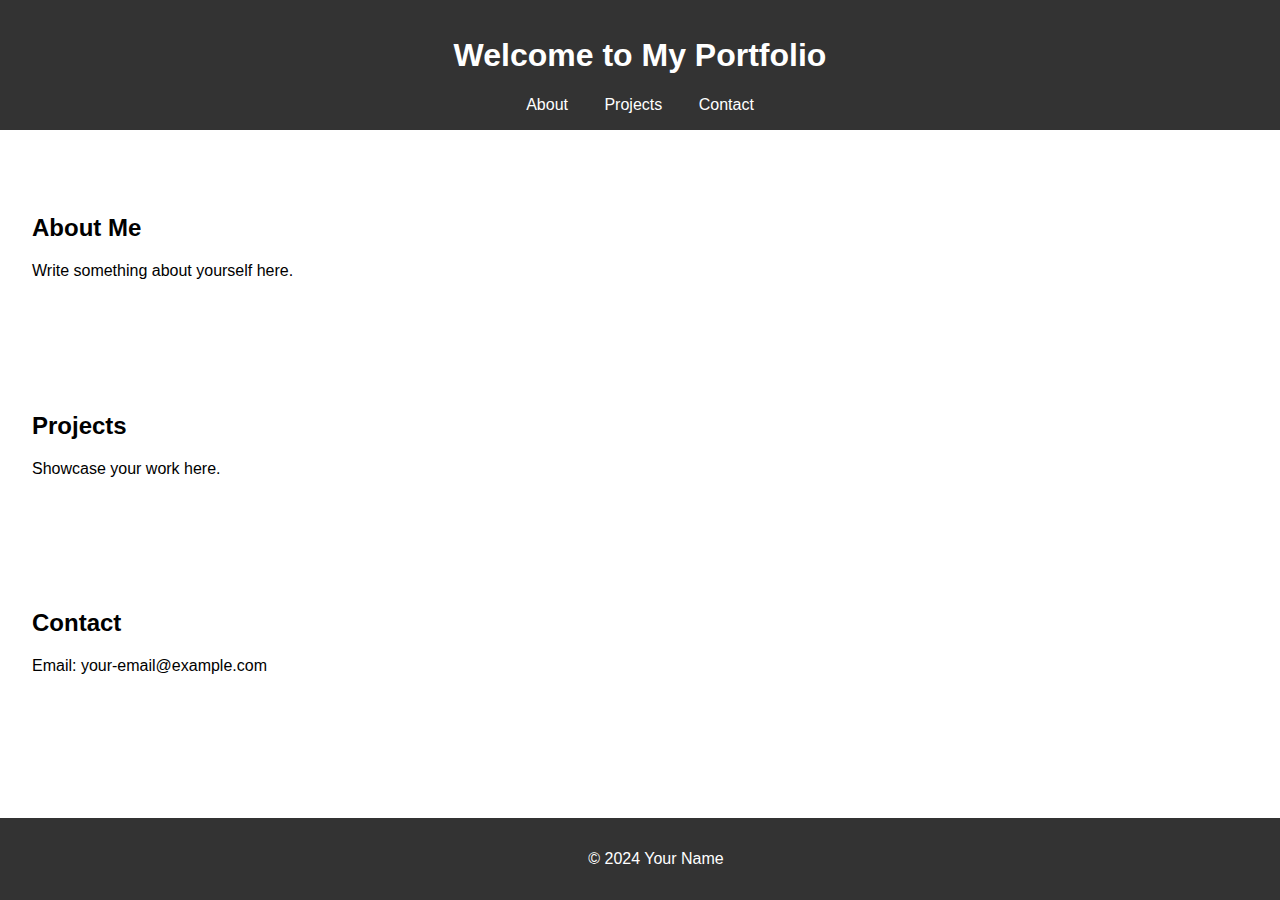
==== index.html @ f304caf8 "Add files via upload" ====
<!DOCTYPE html>
<html lang="en">
<head>
    <meta charset="UTF-8">
    <meta name="viewport" content="width=device-width, initial-scale=1.0">
    <title>My Portfolio</title>
    <link rel="stylesheet" href="style.css">
</head>
<body>
    <header>
        <h1>Welcome to My Portfolio</h1>
        <nav>
            <a href="#about">About</a>
            <a href="#projects">Projects</a>
            <a href="#contact">Contact</a>
        </nav>
    </header>
    <section id="about">
        <h2>About Me</h2>
        <p>Write something about yourself here.</p>
    </section>
    <section id="projects">
        <h2>Projects</h2>
        <p>Showcase your work here.</p>
    </section>
    <section id="contact">
        <h2>Contact</h2>
        <p>Email: your-email@example.com</p>
    </section>
    <footer>
        <p>&copy; 2024 Your Name</p>
    </footer>
    <script src="script.js"></script>
</body>
</html>
---- style.css ----
body {
    font-family: Arial, sans-serif;
    margin: 0;
    padding: 0;
    box-sizing: border-box;
}
header {
    background-color: #333;
    color: white;
    padding: 1rem;
    text-align: center;
}
nav a {
    color: white;
    margin: 0 1rem;
    text-decoration: none;
}
section {
    padding: 2rem;
    margin: 2rem 0;
}
footer {
    background-color: #333;
    color: white;
    text-align: center;
    padding: 1rem;
    position: fixed;
    bottom: 0;
    width: 100%;
}
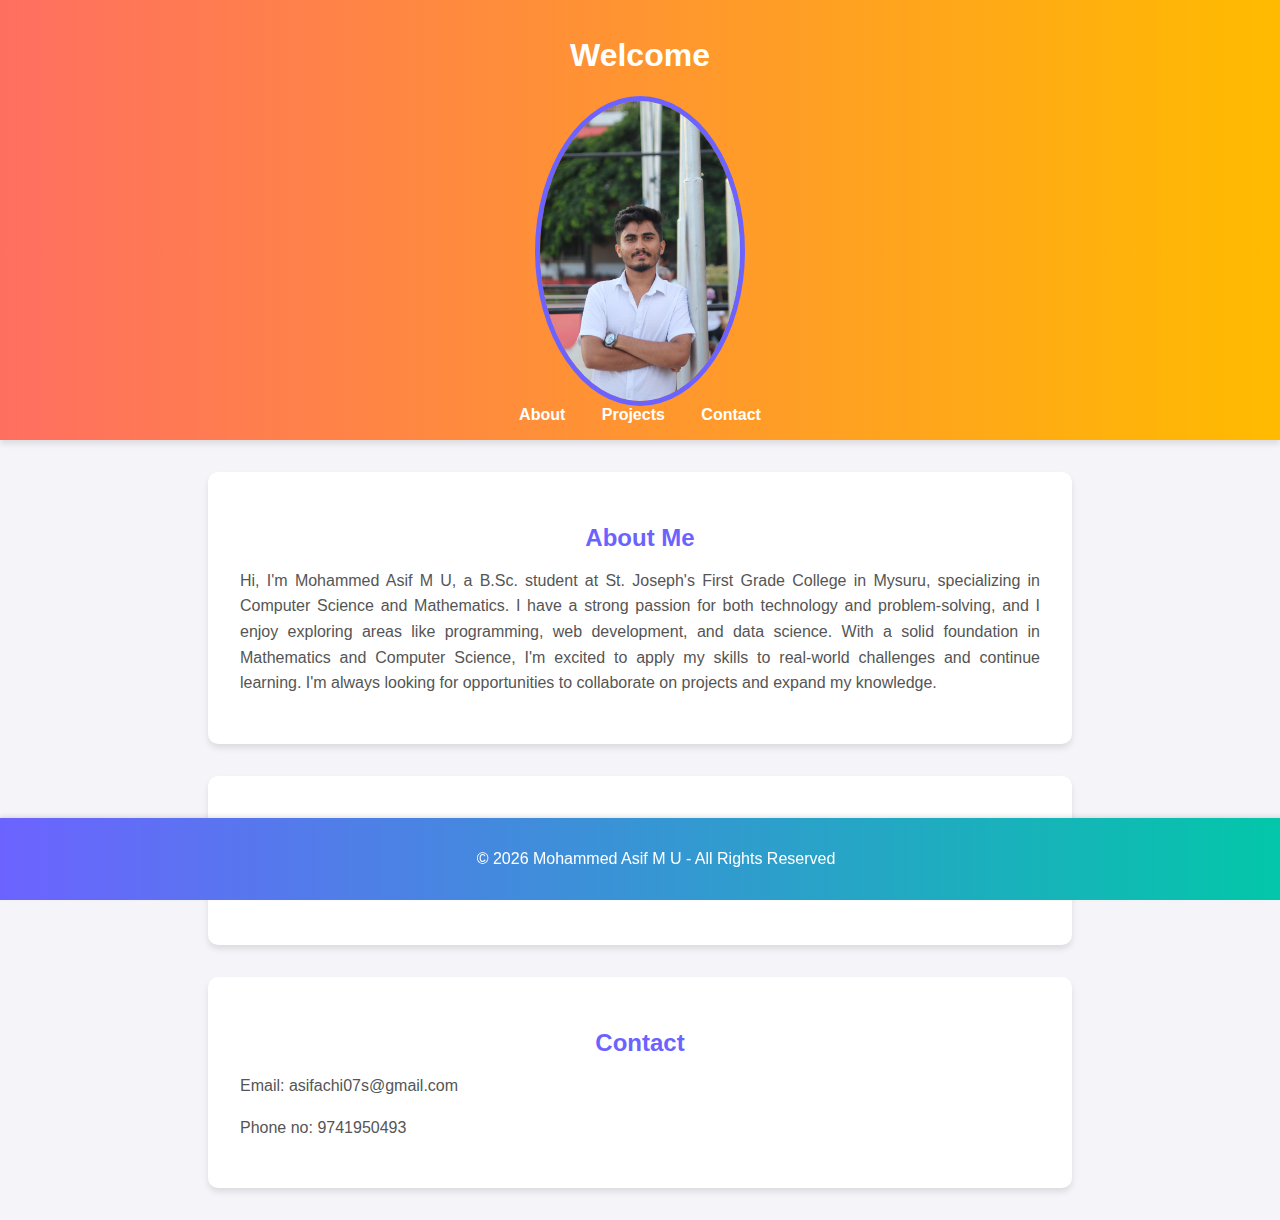
==== commit 5e43416a: "Add files via upload" ====
--- a/index.html
+++ b/index.html
@@ -9,26 +9,30 @@
 <body>
     <header>
         <h1>Welcome to My Portfolio</h1>
+    </nav>
+    <img src="../images/myphoto.jpeg.jpeg" alt="My Photo" style="width:200px; border-radius:50%;">       
         <nav>
             <a href="#about">About</a>
             <a href="#projects">Projects</a>
             <a href="#contact">Contact</a>
-        </nav>
     </header>
     <section id="about">
         <h2>About Me</h2>
-        <p>Write something about yourself here.</p>
+        <p>Hi, I'm Mohammed Asif M U, a B.Sc. student at St. Joseph's First Grade College in Mysuru, specializing in Computer Science and Mathematics. I have a strong passion for both technology and problem-solving, and I enjoy exploring areas like programming, web development, and data science.
+
+            With a solid foundation in Mathematics and Computer Science, I'm excited to apply my skills to real-world challenges and continue learning. I'm always looking for opportunities to collaborate on projects and expand my knowledge.</p>
     </section>
     <section id="projects">
         <h2>Projects</h2>
-        <p>Showcase your work here.</p>
+        <p>This website is my first project.</p>
     </section>
     <section id="contact">
         <h2>Contact</h2>
-        <p>Email: your-email@example.com</p>
+        <p>Email: asifachi07s@gmail.com</p>
+        <p> Phone no: 9741950493</p>
     </section>
     <footer>
-        <p>&copy; 2024 Your Name</p>
+        <p>&copy; 2024 Mohammed Asif M U</p>
     </footer>
     <script src="script.js"></script>
 </body>
--- a/style.css
+++ b/style.css
@@ -1,30 +1,86 @@
+/* Base Styles */
 body {
     font-family: Arial, sans-serif;
     margin: 0;
     padding: 0;
     box-sizing: border-box;
+    background-color: #f4f4f9; /* Light background for contrast */
+    color: #333; /* Dark text for readability */
 }
+
+/* Image Styles */
+img {
+    max-width: 100%; /* Ensures the image is responsive */
+    height: auto;    /* Maintains aspect ratio */
+    display: block;
+    margin: 0 auto;  /* Centers the image */
+    border-radius: 50%; /* Makes the image circular if it's a square */
+    border: 5px solid #6c63ff; /* Add a colorful border */
+}
+
+/* Header Styles */
 header {
-    background-color: #333;
+    background: linear-gradient(90deg, #ff6f61, #ffbb00); /* Gradient background */
     color: white;
     padding: 1rem;
     text-align: center;
+    box-shadow: 0 4px 6px rgba(0, 0, 0, 0.1); /* Add a subtle shadow */
 }
+
+/* Navigation Styles */
 nav a {
     color: white;
     margin: 0 1rem;
     text-decoration: none;
+    font-weight: bold;
+    transition: color 0.3s ease;
 }
+nav a:hover {
+    color: #ffdd00; /* Highlight color on hover */
+}
+
+/* Section Styles */
 section {
     padding: 2rem;
-    margin: 2rem 0;
+    margin: 2rem auto;
+    max-width: 800px;
+    background-color: white;
+    border-radius: 10px;
+    box-shadow: 0 4px 6px rgba(0, 0, 0, 0.1); /* Adds depth with shadow */
 }
+
+/* Section Titles */
+section h2 {
+    color: #6c63ff; /* Vibrant purple color */
+    text-align: center;
+    margin-bottom: 1rem;
+}
+
+/* Paragraph Styles */
+section p {
+    line-height: 1.6;
+    color: #555;
+    text-align: justify;
+}
+
+/* Footer Styles */
 footer {
-    background-color: #333;
+    background: linear-gradient(90deg, #6c63ff, #00c9a7); /* Gradient background */
     color: white;
     text-align: center;
     padding: 1rem;
     position: fixed;
     bottom: 0;
     width: 100%;
+    box-shadow: 0 -2px 4px rgba(0, 0, 0, 0.1); /* Subtle shadow for depth */
 }
+
+/* Add Hover Effects for Interactive Elements */
+button, nav a {
+    cursor: pointer;
+}
+button:hover, nav a:hover {
+    opacity: 0.9;
+    transform: scale(1.05);
+    transition: all 0.3s ease;
+}
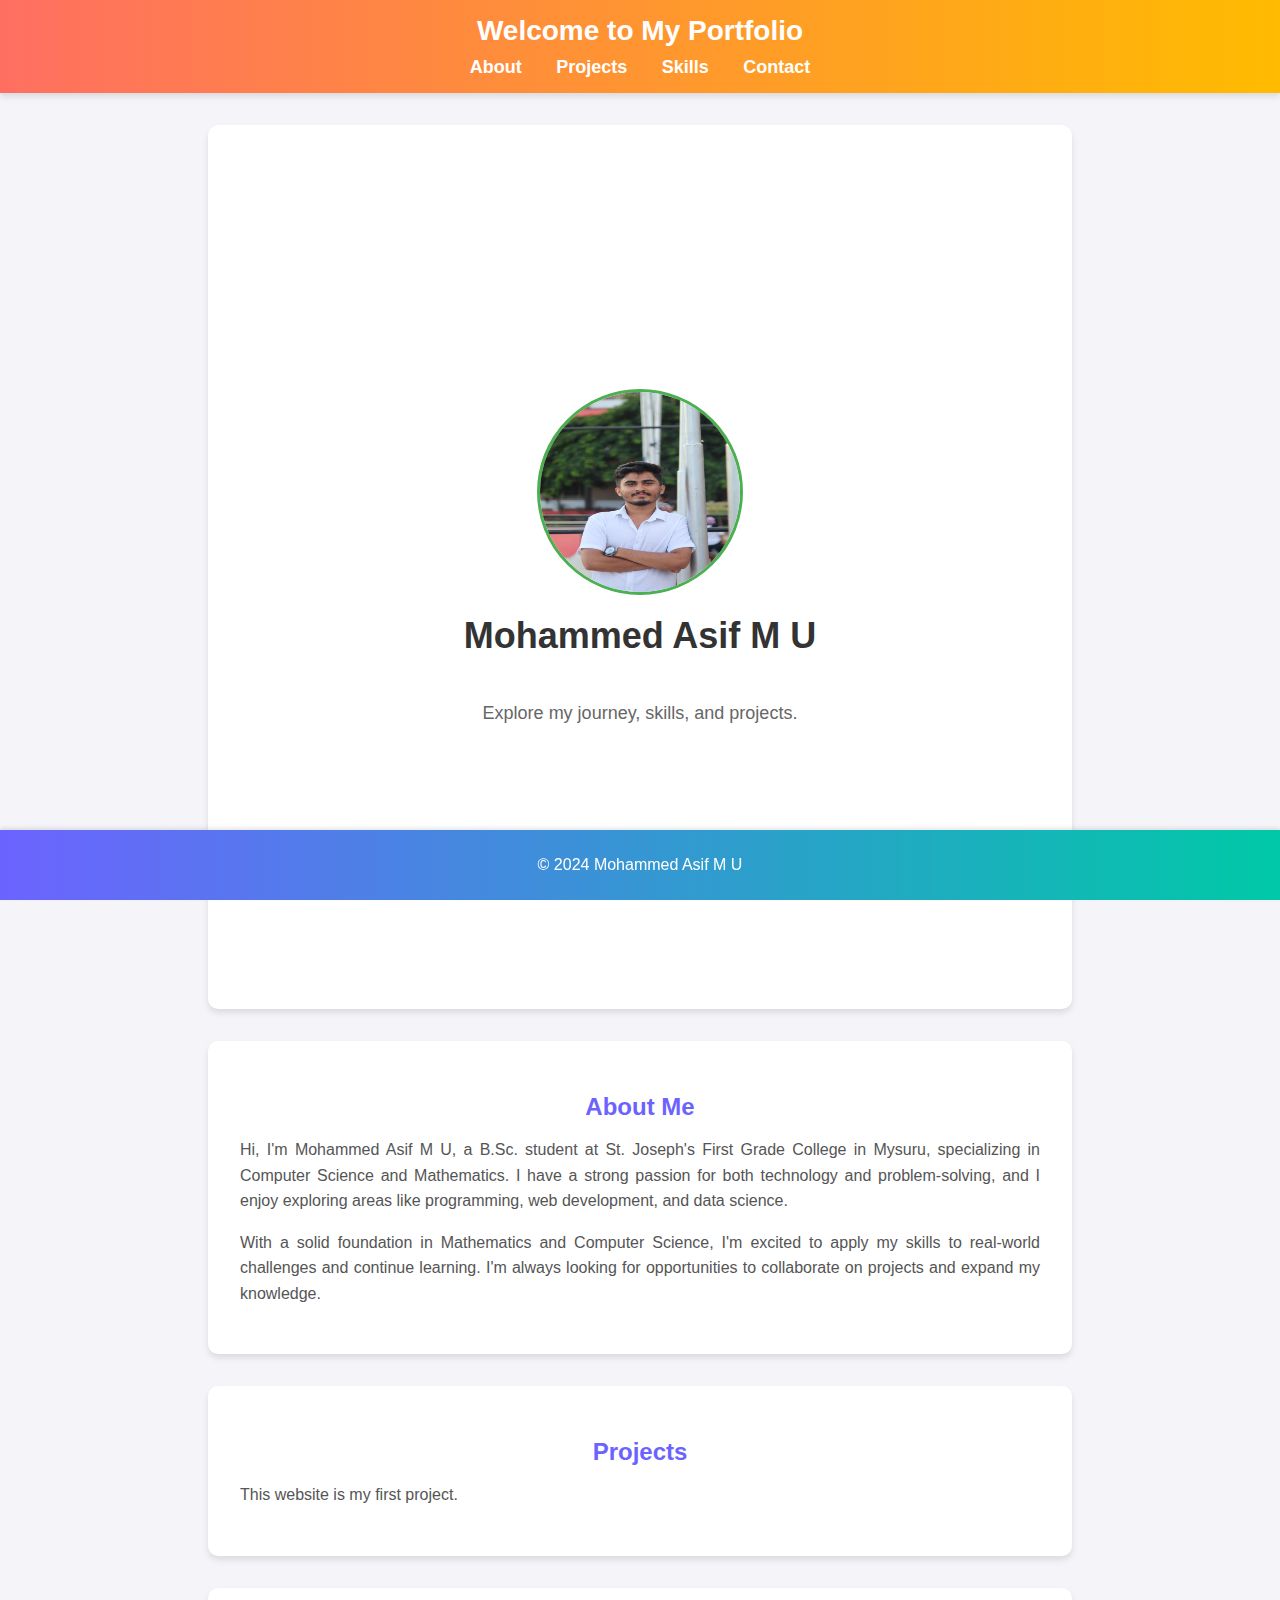
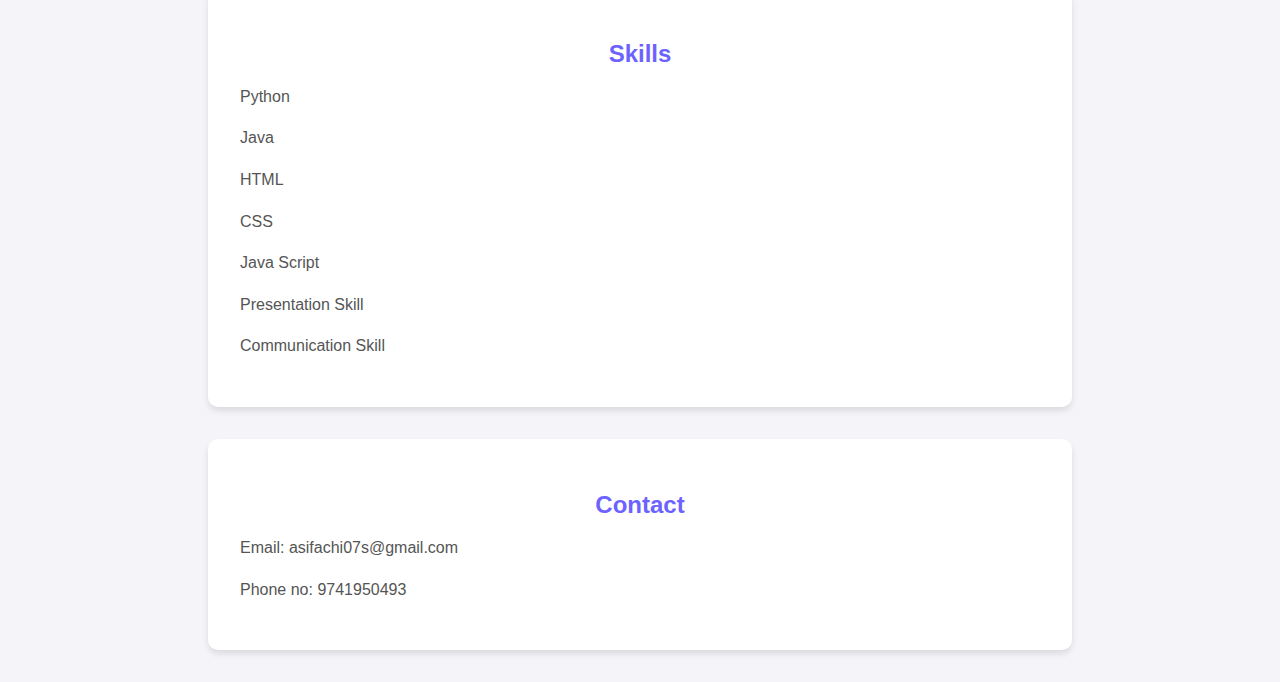
==== commit 1e095990: "Add files via upload" ====
--- a/index.html
+++ b/index.html
@@ -3,37 +3,139 @@
 <head>
     <meta charset="UTF-8">
     <meta name="viewport" content="width=device-width, initial-scale=1.0">
-    <title>My Portfolio</title>
+    <title>Home - Welcome to My Portfolio</title>
     <link rel="stylesheet" href="style.css">
+    <style>
+        /* General Styles */
+        body {
+            font-family: Arial, sans-serif;
+            margin: 0;
+            padding: 0;
+            background-color: #f4f4f9;
+        }
+
+        /* Header Section */
+        header {
+            background-color: #4CAF50;
+            color: white;
+            padding: 15px 0;
+            text-align: center;
+        }
+        header h1 {
+            margin: 0;
+            font-size: 28px;
+        }
+        nav {
+            margin-top: 10px;
+        }
+        nav a {
+            margin: 0 15px;
+            text-decoration: none;
+            color: white;
+            font-size: 18px;
+        }
+        nav a:hover {
+            text-decoration: underline;
+        }
+
+        /* Welcome Section */
+        .welcome-section {
+            display: flex;
+            flex-direction: column;
+            align-items: center;
+            justify-content: center;
+            height: calc(100vh - 80px); /* Full height minus header */
+            text-align: center;
+        }
+        .welcome-section img {
+            border-radius: 50%;
+            width: 200px;
+            height: 200px;
+            border: 3px solid #4CAF50;
+        }
+        .welcome-section h1 {
+            margin-top: 20px;
+            font-size: 36px;
+            color: #333;
+        }
+        .welcome-section p {
+            font-size: 18px;
+            color: #666;
+            max-width: 600px;
+        }
+
+        /* Footer */
+        footer {
+            text-align: center;
+            background-color: #4CAF50;
+            color: white;
+            padding: 10px 0;
+            position: fixed;
+            width: 100%;
+            bottom: 0;
+        }
+    </style>
 </head>
 <body>
     <header>
         <h1>Welcome to My Portfolio</h1>
-    </nav>
-    <img src="../images/myphoto.jpeg.jpeg" alt="My Photo" style="width:200px; border-radius:50%;">       
         <nav>
             <a href="#about">About</a>
             <a href="#projects">Projects</a>
+            <a href="#skills">Skills</a>
             <a href="#contact">Contact</a>
+        </nav>
     </header>
+    <section class="welcome-section">
+        <img src="../images/myphoto.jpeg.jpeg" alt="Mohammed Asif M U">
+        <h1>Mohammed Asif M U</h1>
+        <p>Explore my journey, skills, and projects.</p>
+    </section>     
     <section id="about">
         <h2>About Me</h2>
-        <p>Hi, I'm Mohammed Asif M U, a B.Sc. student at St. Joseph's First Grade College in Mysuru, specializing in Computer Science and Mathematics. I have a strong passion for both technology and problem-solving, and I enjoy exploring areas like programming, web development, and data science.
-
-            With a solid foundation in Mathematics and Computer Science, I'm excited to apply my skills to real-world challenges and continue learning. I'm always looking for opportunities to collaborate on projects and expand my knowledge.</p>
+        <p>Hi, I'm Mohammed Asif M U, a B.Sc. student at St. Joseph's First Grade College in Mysuru, specializing in Computer Science and Mathematics. I have a strong passion for both technology and problem-solving, and I enjoy exploring areas like programming, web development, and data science.</p>
+        <p>With a solid foundation in Mathematics and Computer Science, I'm excited to apply my skills to real-world challenges and continue learning. I'm always looking for opportunities to collaborate on projects and expand my knowledge.</p>
     </section>
     <section id="projects">
         <h2>Projects</h2>
         <p>This website is my first project.</p>
     </section>
+    <section id="skills">
+        <h2>Skills</h2>
+        <p>Python</p>
+        <p>Java</p>
+        <p>HTML</p>
+        <p>CSS</p>
+        <p>Java Script</p>
+        <p>Presentation Skill</p>
+        <p>Communication Skill</p>
+    </section>
     <section id="contact">
         <h2>Contact</h2>
         <p>Email: asifachi07s@gmail.com</p>
-        <p> Phone no: 9741950493</p>
+        <p>Phone no: 9741950493</p>
     </section>
     <footer>
         <p>&copy; 2024 Mohammed Asif M U</p>
     </footer>
-    <script src="script.js"></script>
+    <script>
+        function addSkill() {
+            const skillInput = document.getElementById('newSkill');
+            const skillValue = skillInput.value.trim();
+            const skillsDropdown = document.getElementById('skills');
+
+            if (skillValue) {
+                const newOption = document.createElement('option');
+                newOption.value = skillValue;
+                newOption.textContent = skillValue;
+
+                skillsDropdown.appendChild(newOption);
+                skillInput.value = ''; // Clear input field
+                alert(`Skill "${skillValue}" added!`);
+            } else {
+                alert('Please enter a valid skill.');
+            }
+        }
+    </script>
 </body>
 </html>
